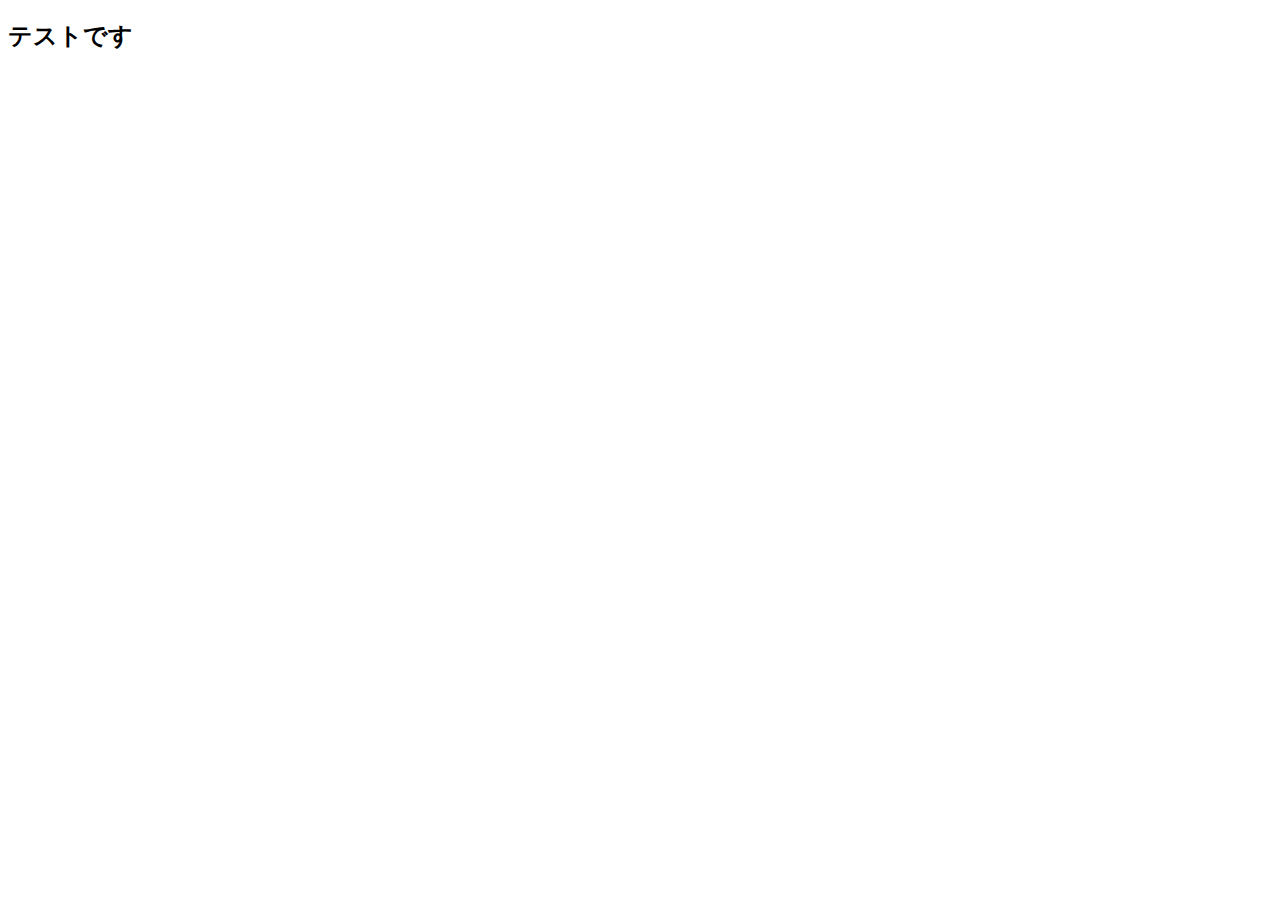
==== index.html @ c322f74a "Fixed" ====
<!doctype html>
<html lang="ja">
<head>
    <meta charset="UTF-8">
    <meta name="viewport"
          content="width=device-width, user-scalable=no, initial-scale=1.0, maximum-scale=1.0, minimum-scale=1.0">
    <meta http-equiv="X-UA-Compatible" content="ie=edge">
    <title>Title</title>
</head>
<body>
<h2>テストです</h2>
</body>
</html>
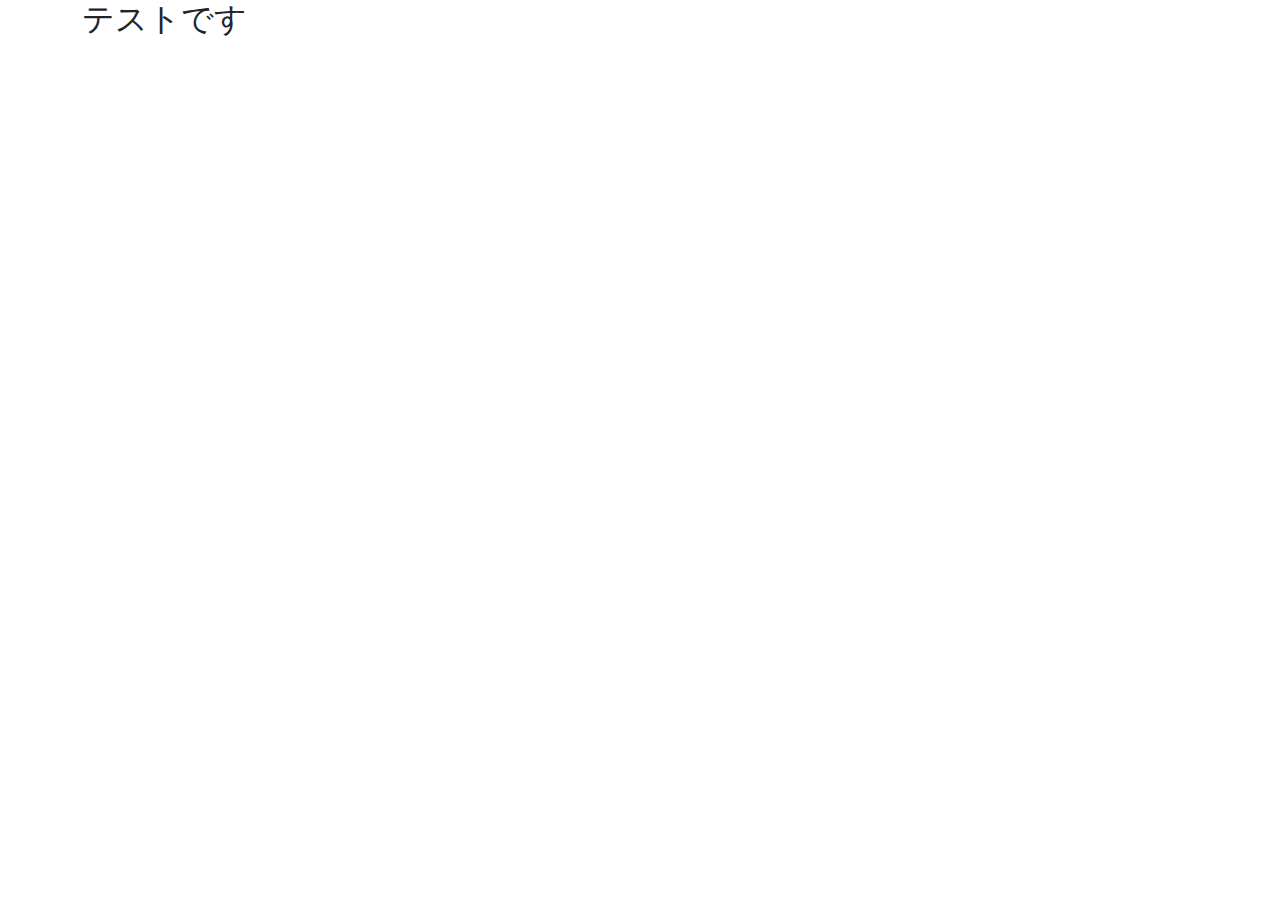
==== commit 9180f3a3: "add bootstrap" ====
--- a/index.html
+++ b/index.html
@@ -5,9 +5,15 @@
     <meta name="viewport"
           content="width=device-width, user-scalable=no, initial-scale=1.0, maximum-scale=1.0, minimum-scale=1.0">
     <meta http-equiv="X-UA-Compatible" content="ie=edge">
+    <link rel="stylesheet" href="css/bootstrap.min.css">
+    <link rel="stylesheet" href="css/add.css">
     <title>Title</title>
 </head>
 <body>
-<h2>テストです</h2>
+<div class="container">
+    <h2>テストです</h2>
+</div>
+<script src="js/bootstrap.bundle.min.js" type="application/javascript"></script>
+
 </body>
 </html>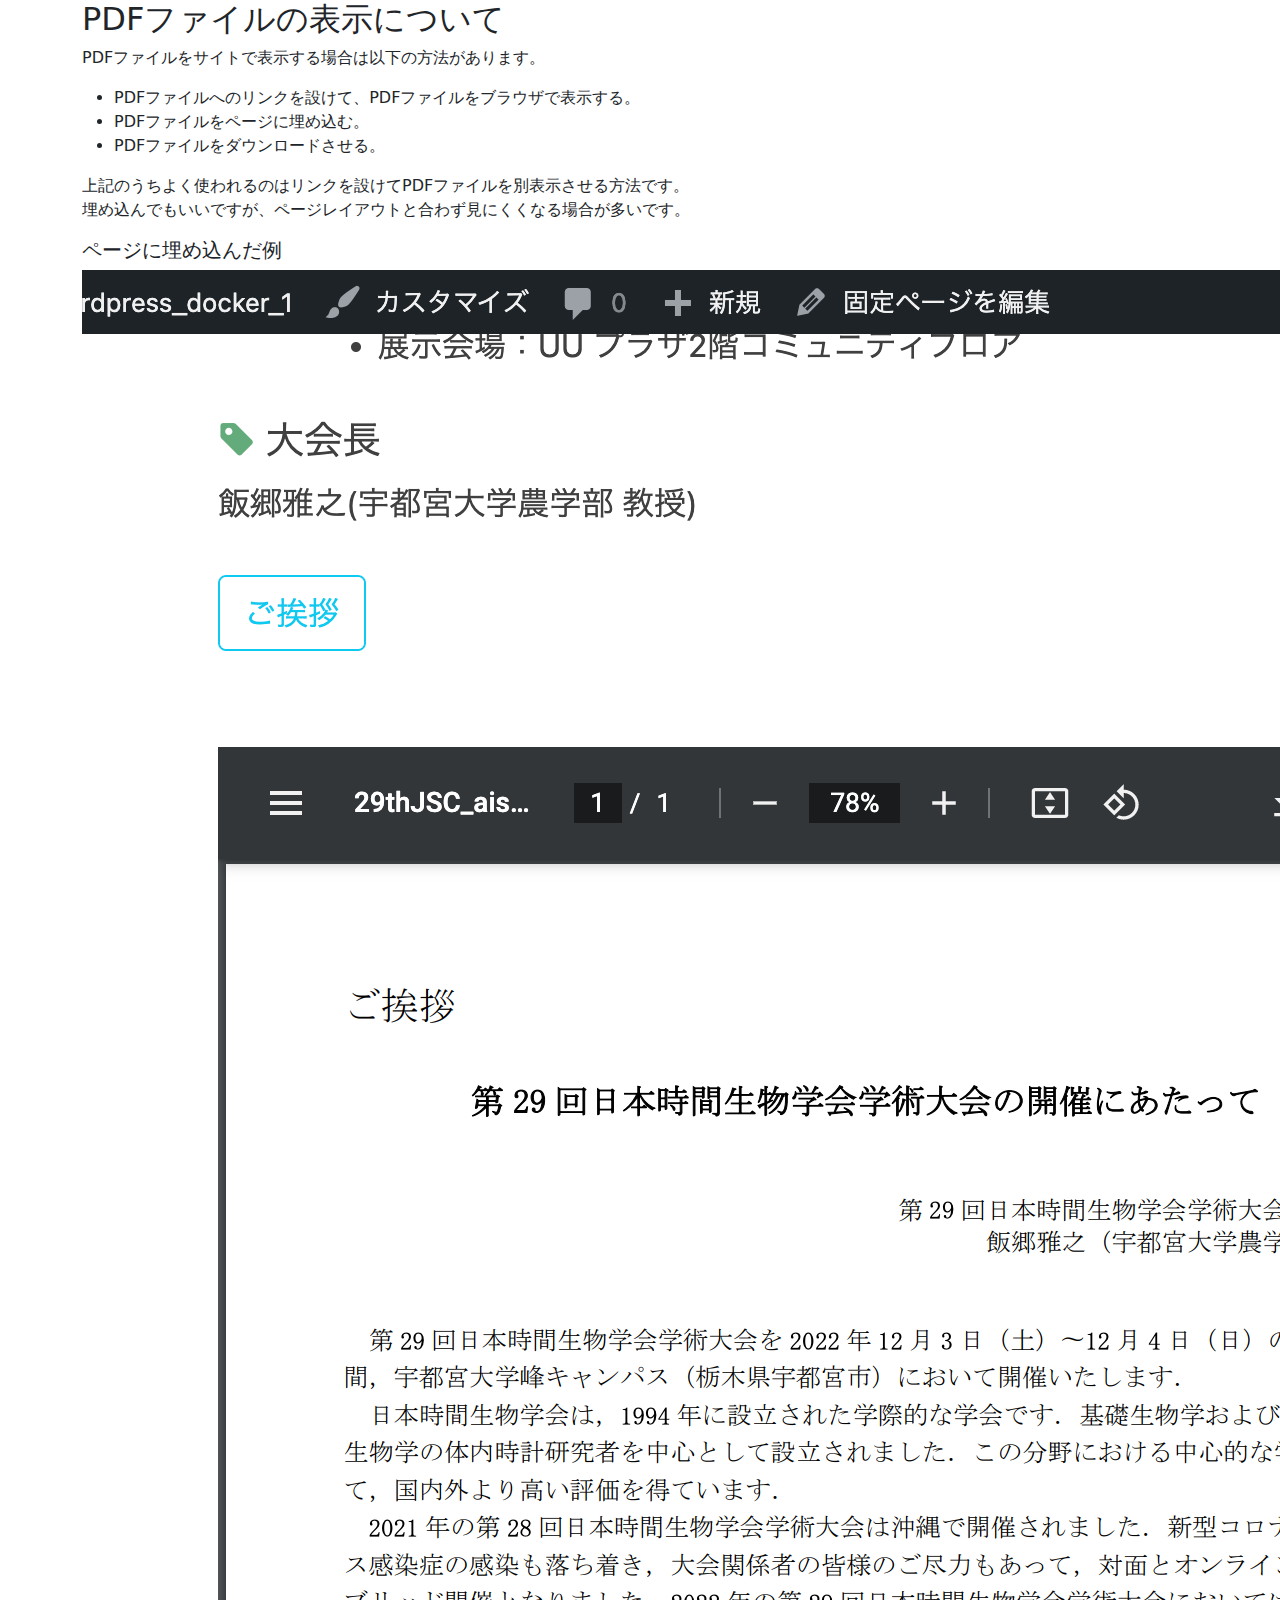
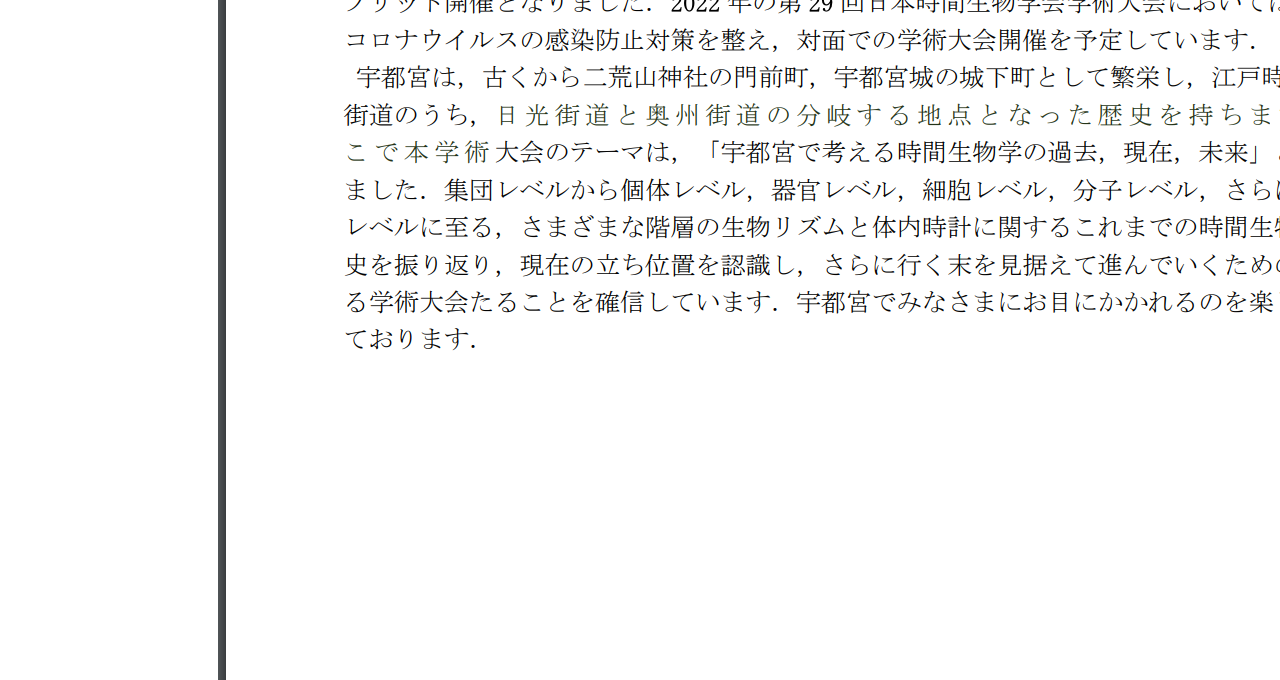
==== commit df1bb851: "edit html" ====
--- a/index.html
+++ b/index.html
@@ -11,7 +11,25 @@
 </head>
 <body>
 <div class="container">
-    <h2>テストです</h2>
+    <h2>PDFファイルの表示について</h2>
+    <p>
+        PDFファイルをサイトで表示する場合は以下の方法があります。
+    </p>
+    <ul>
+        <li>PDFファイルへのリンクを設けて、PDFファイルをブラウザで表示する。</li>
+        <li>PDFファイルをページに埋め込む。</li>
+        <li>PDFファイルをダウンロードさせる。</li>
+    </ul>
+    <p>
+        上記のうちよく使われるのはリンクを設けてPDFファイルを別表示させる方法です。<br />
+        埋め込んでもいいですが、ページレイアウトと合わず見にくくなる場合が多いです。
+    </p>
+
+    <section>
+        <h5>ページに埋め込んだ例</h5>
+        <img src="images/view_page_2.png" />
+    </section>
+
 </div>
 <script src="js/bootstrap.bundle.min.js" type="application/javascript"></script>
 
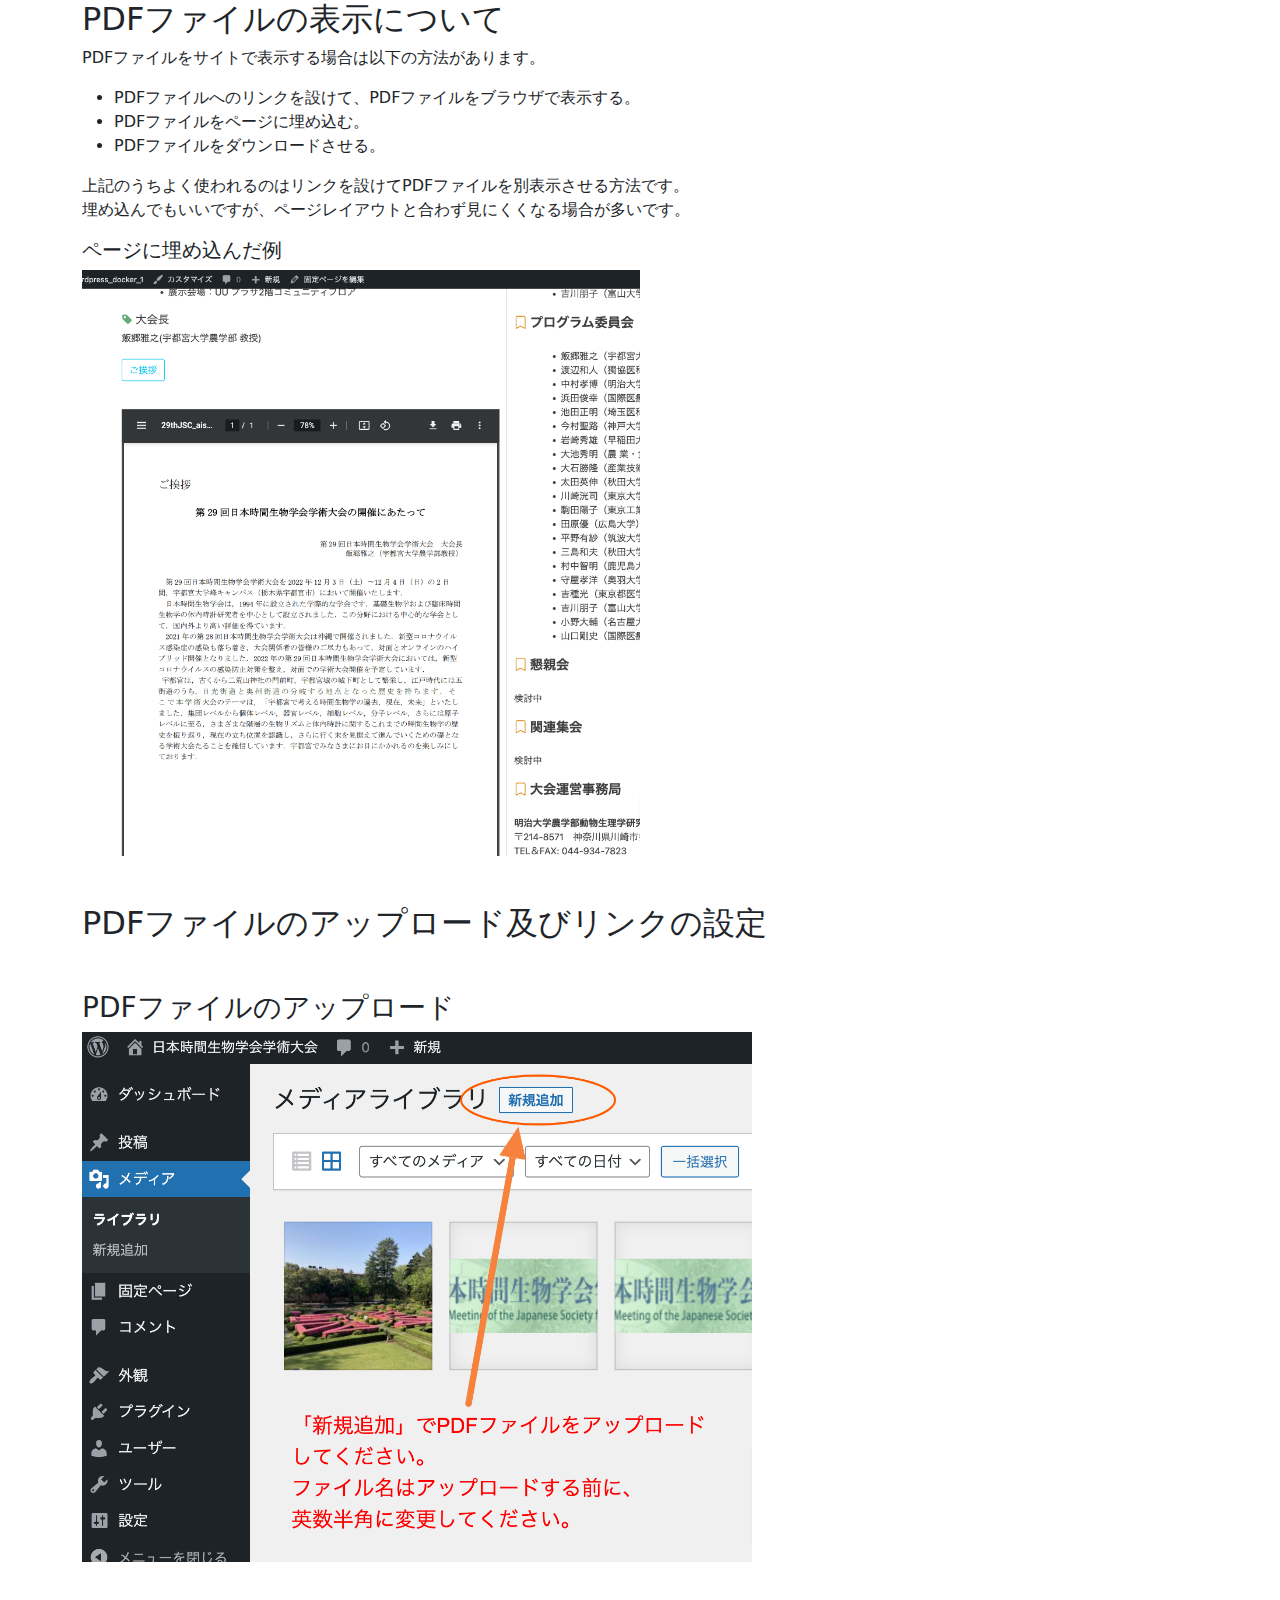
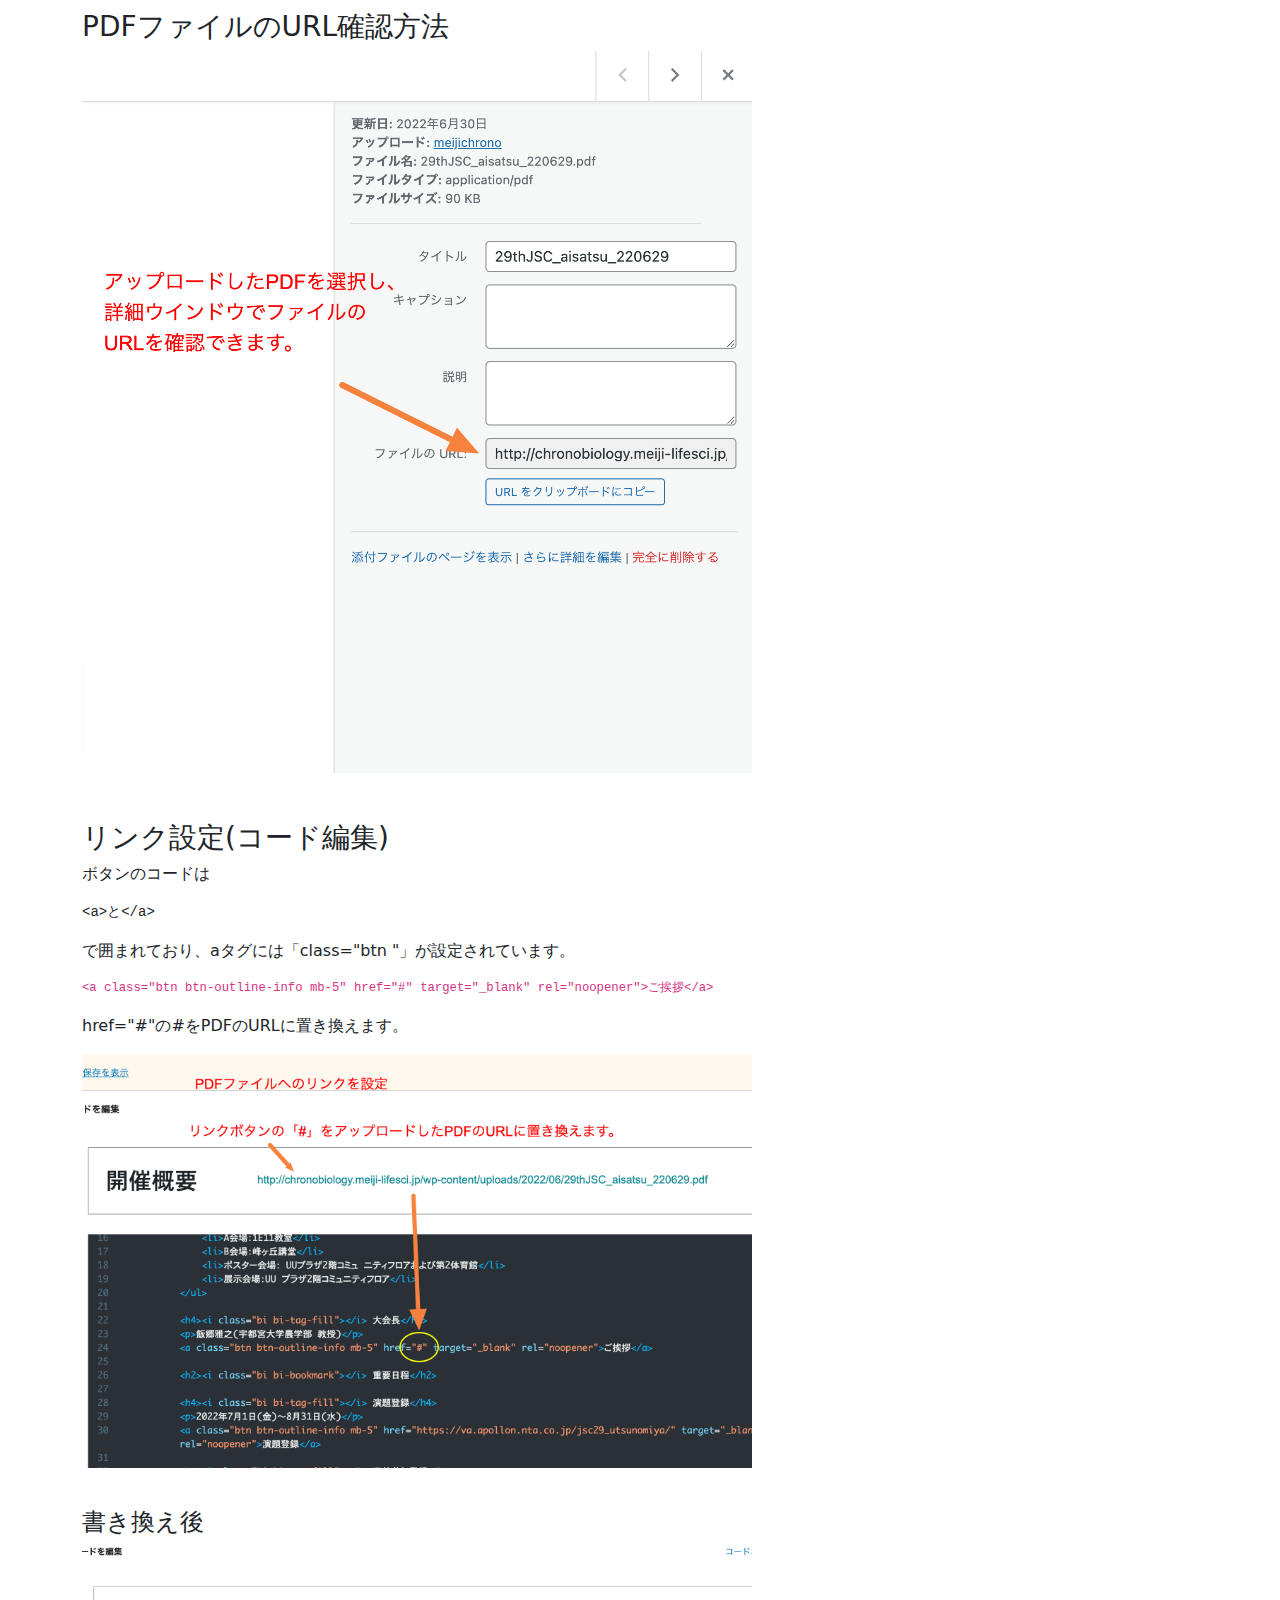
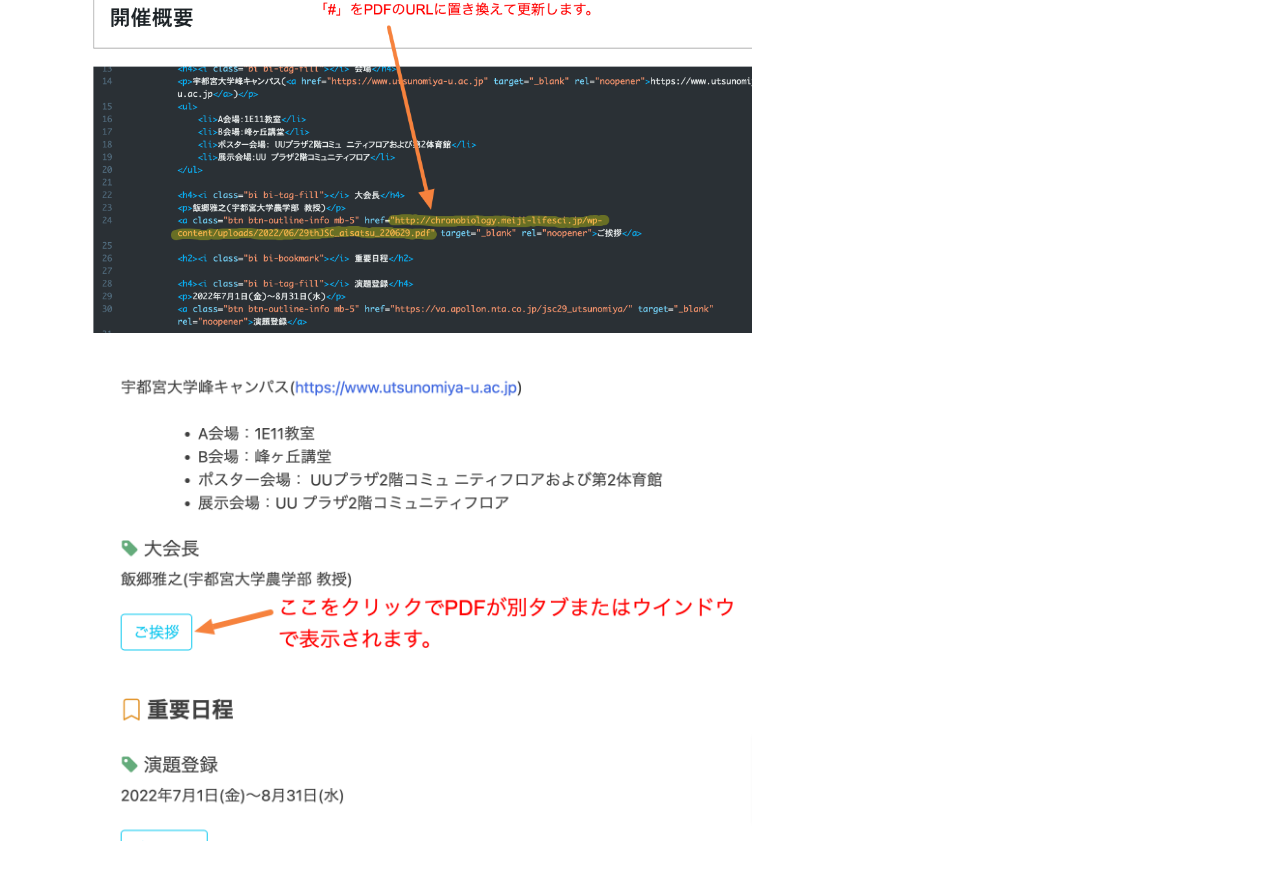
==== commit dab02fdb: "edit html" ====
--- a/index.html
+++ b/index.html
@@ -25,9 +25,47 @@
         埋め込んでもいいですが、ページレイアウトと合わず見にくくなる場合が多いです。
     </p>
 
-    <section>
+    <section class="mb-5">
         <h5>ページに埋め込んだ例</h5>
-        <img src="images/view_page_2.png" />
+        <img src="images/view_page_2.png" style="width: 50%" />
+    </section>
+
+    <h2 class="mb-5">PDFファイルのアップロード及びリンクの設定</h2>
+    <section class="mb-5">
+        <h3>PDFファイルのアップロード</h3>
+        <div class="image_box">
+            <img src="images/upload_pdf.png" />
+        </div>
+    </section>
+    <section class="mb-5">
+        <h3>PDFファイルのURL確認方法</h3>
+        <div class="image_box">
+            <img src="images/info_pdf.png" />
+        </div>
+    </section>
+    <section class="mb-5">
+        <h3>リンク設定(コード編集)</h3>
+        <p>
+            ボタンのコードは<pre>&lt;a&gt;と&lt;/a&gt;</pre>で囲まれており、aタグには「class="btn "」が設定されています。
+        </p>
+        <div>
+            <code>
+            <pre>&lt;a class="btn btn-outline-info mb-5" href="#" target="_blank" rel="noopener"&gt;ご挨拶&lt;/a&gt;</pre>
+            </code>
+        </div>
+        <p>
+            href="#"の#をPDFのURLに置き換えます。
+        </p>
+        <div class="image_box">
+            <img src="images/edit_code_1.png" />
+        </div>
+        <h4>書き換え後</h4>
+        <div class="image_box">
+            <img src="images/edit_code_2.png" />
+        </div>
+        <div class="image_box">
+            <img src="images/view_page_1.png" />
+        </div>
     </section>
 
 </div>
--- a/css/add.css
+++ b/css/add.css
@@ -0,0 +1,6 @@
+.image_box {
+    margin-bottom: 40px;
+}
+.image_box img {
+    width: 60%;
+}